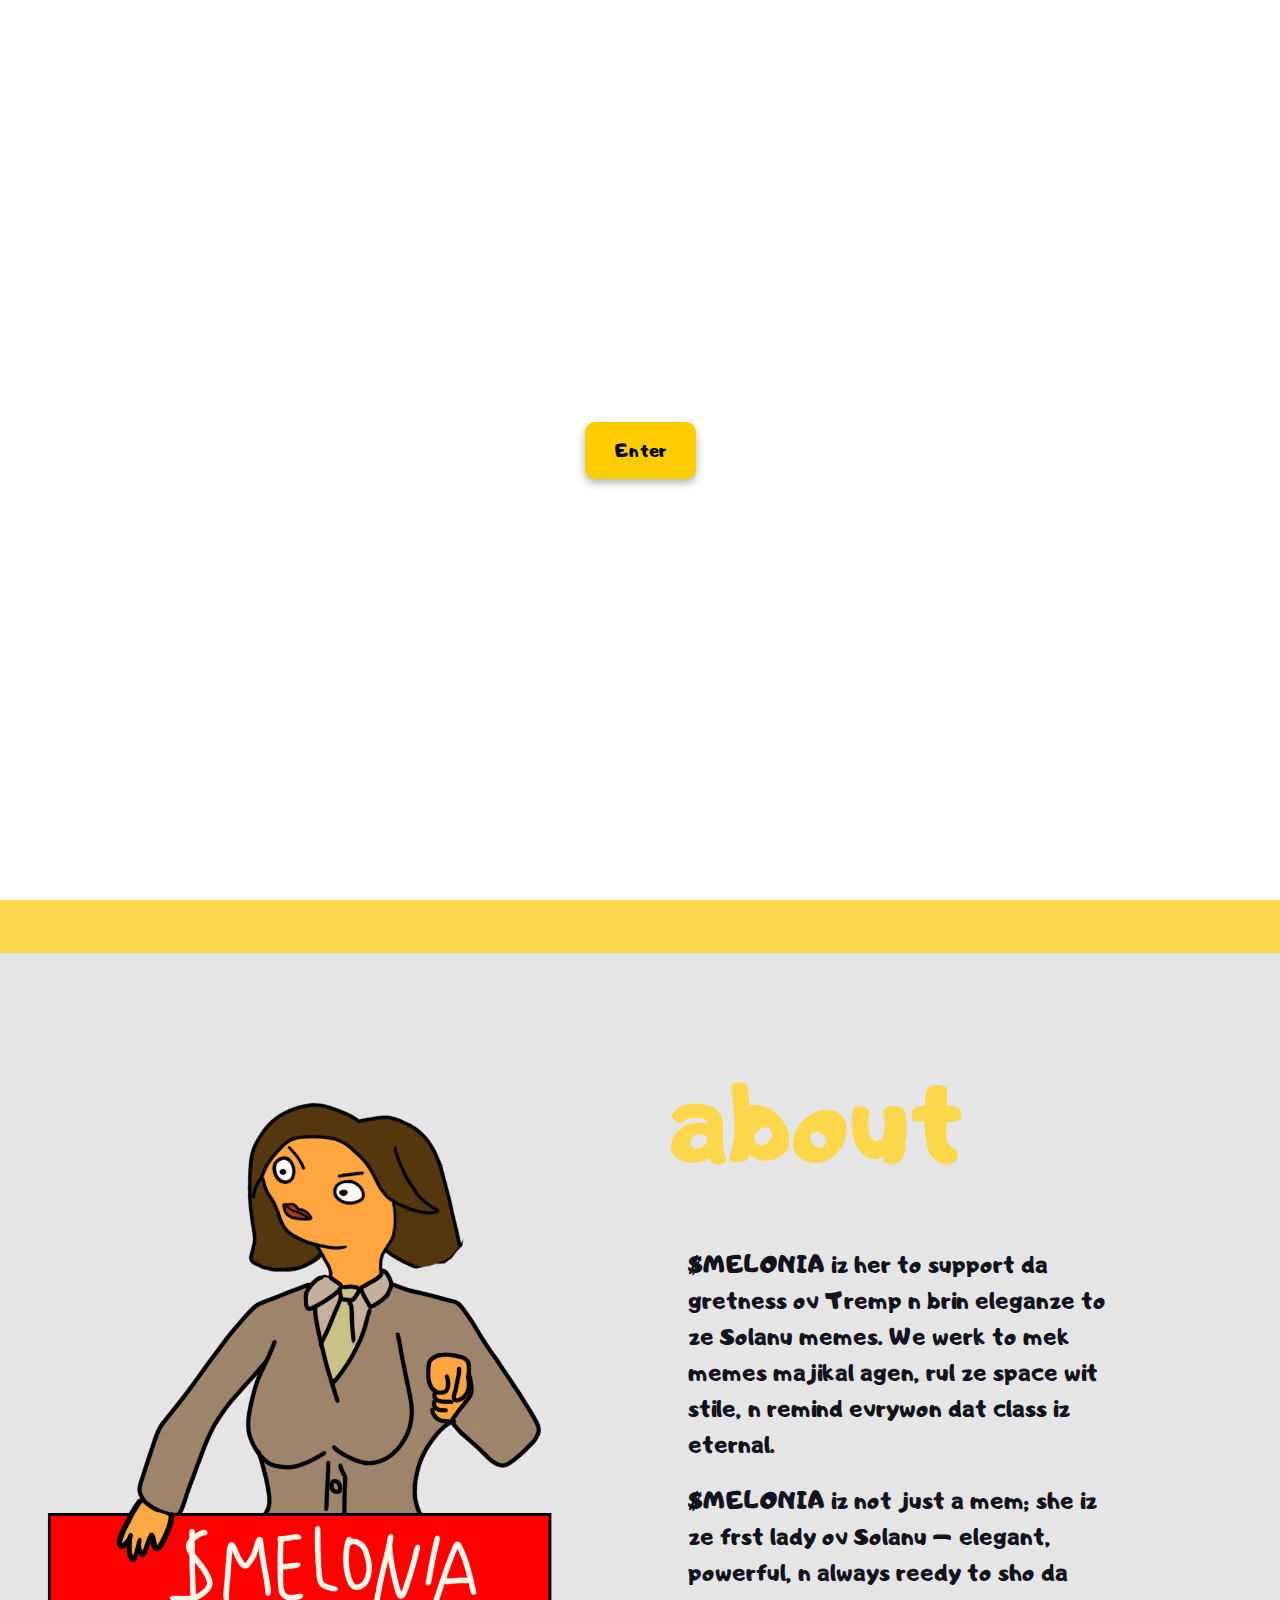
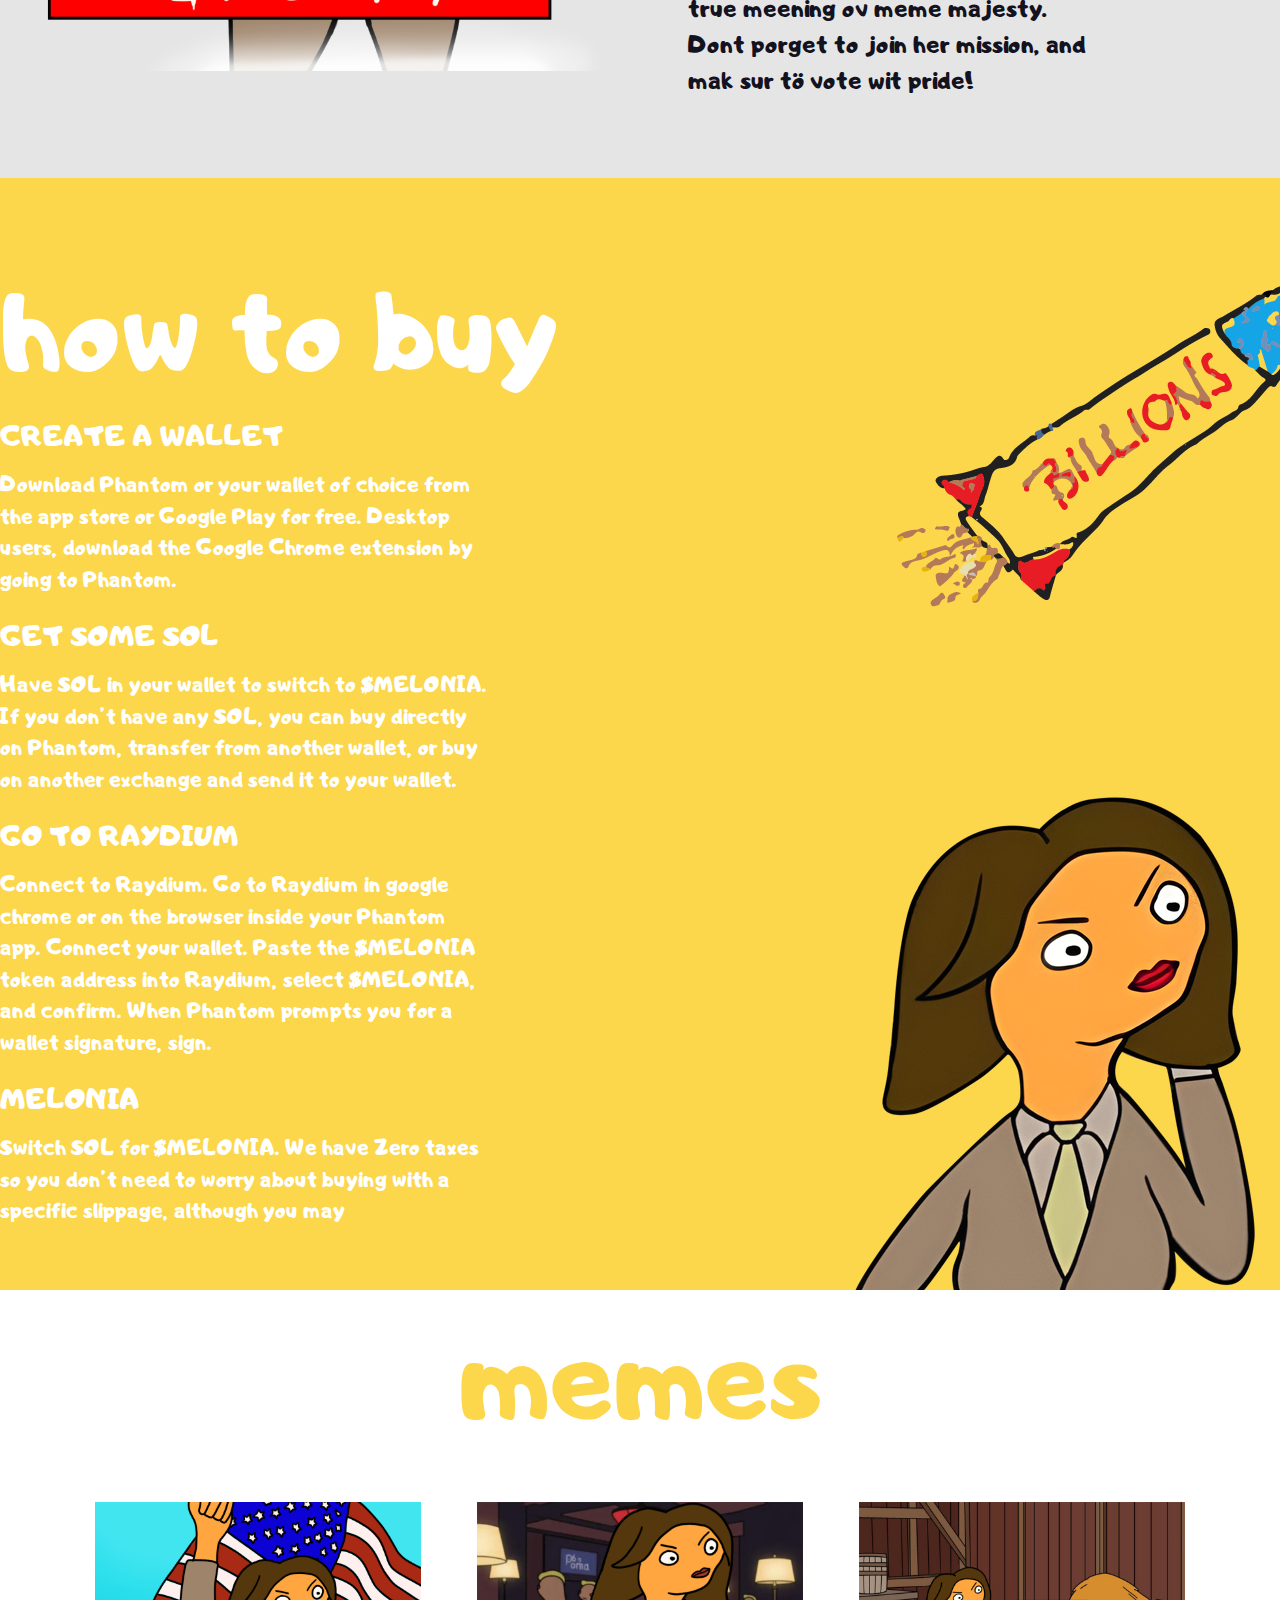
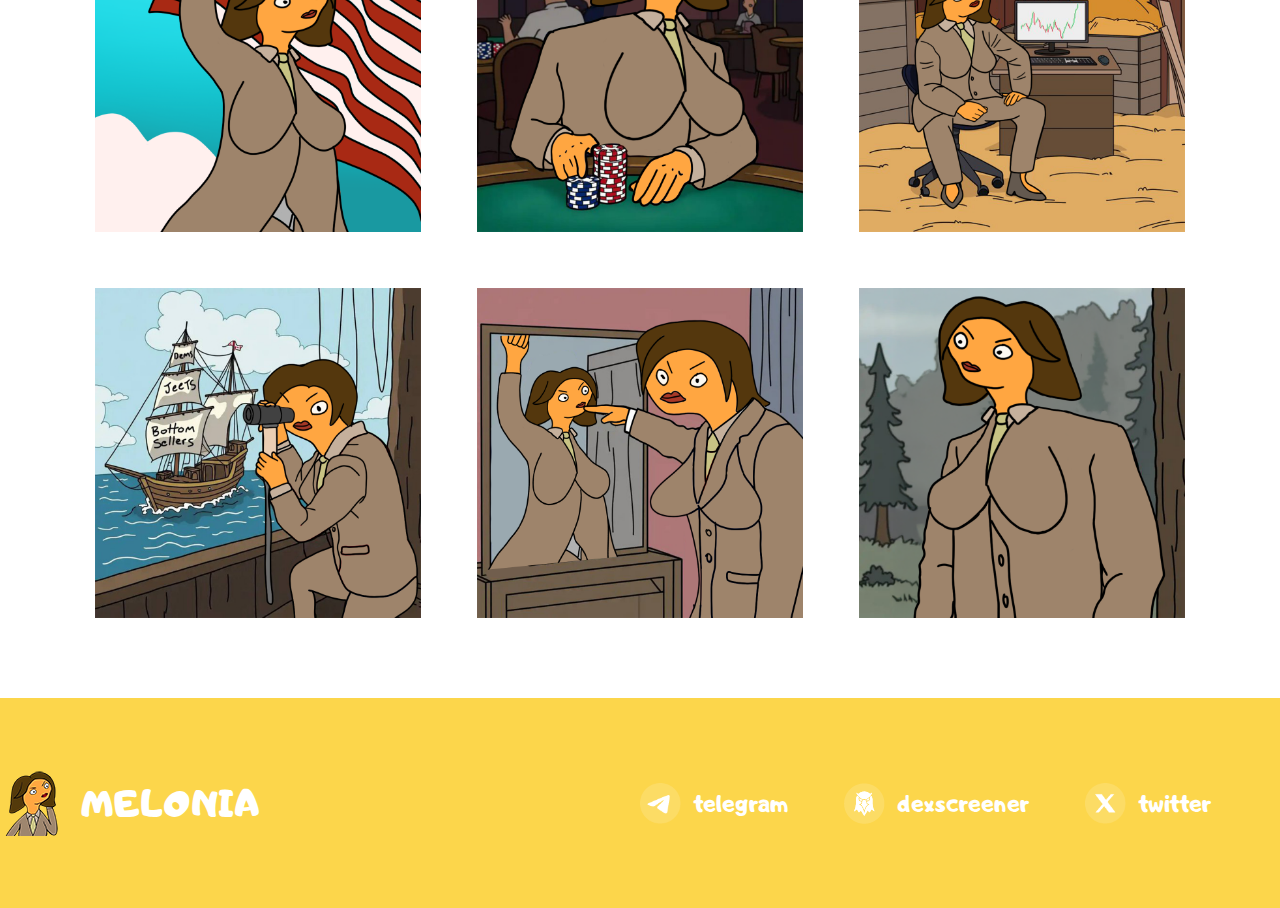
==== index mel.html @ 66d96883 "asd" ====
﻿<!DOCTYPE html>
<html lang="en">

<head>
  <meta charset="utf-8">
  <meta name="viewport" content="width=device-width, initial-scale=1">
  <link rel="preload" href="_next/static/media/c9a5bc6a7c948fb0-s.p.woff2" as="font" crossorigin="" type="font/woff2">
  <link rel="preload" as="image" href="_next/static/media/logo.ae19716a.png">
  <link rel="preload" as="image" href="_next/static/media/star.9fd645c9.png">
  <link rel="preload" as="image" href="_next/static/media/l_logo.e6bdfc58.png">
  <link rel="preload" as="image" href="_next/static/media/telegram.925c8836.png">
  <link rel="preload" as="image" href="_next/static/media/chart.025ee953.png">
  <link rel="preload" as="image" href="_next/static/media/x.cae2ecb8.png">
  <link rel="preload" as="image" href="_next/static/media/about.d87d4a2f.png">
  <link rel="preload" as="image" href="_next/static/media/missile.173cf495.png">
  <link rel="preload" as="image" href="_next/static/media/universe.70c82529.png">
  <link rel="preload" as="image" href="_next/static/media/01.50b0dca9.png">
  <link rel="stylesheet" href="_next/static/css/c67da0bc07d7da71.css" crossorigin="" data-precedence="next">
  <link rel="preload" as="image" href="_next/static/media/02.a830c9c7.png">
  <link rel="preload" as="image" href="_next/static/media/03.b239e0e7.png">
  <link rel="preload" as="image" href="_next/static/media/04.503fc306.png">
  <link rel="preload" as="image" href="_next/static/media/05.9e090aef.png">
  <link rel="preload" as="image" href="_next/static/media/06.24efa8d5.png">
  <link rel="preload" as="image" href="_next/static/media/07.2e751546.png">
  <link rel="preload" as="image" href="_next/static/media/08.8b4668a9.png">
  <link rel="preload" as="image" href="_next/static/media/09.446a7a45.png">
  <link rel="preload" as="image" href="_next/static/media/bg.0955fa6c.png">
  <title>Melonia Website</title>
  <link rel="icon" href="favicon.ico" type="image/x-icon" sizes="65x70">
  <meta name="next-size-adjust">
</head>

<body style="overflow-x: hidden;" class="__className_aaf875">
  <div>
    <div class="flex items-center justify-between px-5 py-6 lg:p-9 w-full">
      <div class="flex items-center gap-4">
        <img alt="logo" src="_next/static/media/logo.ae19716a.png"><span
          class="text-[36px] text-white logo hidden lg:block">Melonia</span>
      </div>
      <div class="hidden lg:flex items-center gap-8 lg:gap-12">
        <a class="nav-item" href="#about">About</a><a class="nav-item" href="#howtobuy">How to buy</a><a
          class="nav-item" href="#memes">Memes</a><a target="_blank"
          class="buy_button flex items-center justify-center nav-item"
          href="https://birdeye.so/token/RpDoxx2xDdmzuzPNgcJvxAY1s8KRY2ebcoeqB4irump?chain=solana">$MELONIA</a>
      </div>
      <button class="block lg:hidden menu">Menu</button>
    </div>
    <div class="py-14 w-full flex flex-col gap-16 items-center justify-center">
      <div class="lg:pl-[50px] relative max-w-[1280px] mx-auto w-full">
        <div class="banner w-full lg:w-[841px] flex flex-col items-center justify-center lg:justify-start relative">
          <img alt="star" src="_next/static/media/star.9fd645c9.png" class="w-[150px] lg:w-auto mt-4">
          <div class="tremp text-[62px] lg:text-[150px] text-center">
            melonia
          </div>
          <div class="maek text-[26px] lg:text-[60px]">
            1st lady ov memes
          </div>
          <div class="year mt-8 lg:mt-0">2025</div>
        </div>
        <img alt="logo" src="_next/static/media/l_logo.e6bdfc58.png"
          class="absolute hidden lg:block w-[160px] lg:w-auto lg:-top-10 right-0 lg:right-[2rem]">
      </div>
      <div class="flex flex-col lg:flex-row items-center gap-5 lg:gap-14">
        <a target="_blank" class="flex items-center gap-3" href="https://t.me/OfficialMelonia"><img alt="telegram"
            src="_next/static/media/telegram.925c8836.png" width="41"><span class="social-text">telegram</span></a><a
          target="_blank" class="flex items-center gap-3" href="https://dexscreener.com/solana/9w2nkkumiedtsunbmcpmakyjazhscbjkfixaffqmruza
          "><img alt="chart" src="_next/static/media/chart.025ee953.png" width="41"><span
            class="social-text">dexscreener</span></a><a target="_blank" class="flex items-center gap-3"
          href="https://x.com/MeloniaMeme"><img alt="twitter" src="_next/static/media/x.cae2ecb8.png" width="41"><span
            class="social-text">twitter</span></a>
      </div>
      <div class="flex items-center justify-center flex-wrap code px-5 w-[354px] lg:w-[565px]">
        CA: MT6FNVee5UJibiGvq4WxMMiHht9Vu1CFe4U8SNtremp
      </div>
    </div>
    <div class="w-full bg-[#e5e5e5] py-20" id="about">
      <div class="max-w-[1280px] grid grid-cols-1 lg:grid-cols-2 items-center gap-14 mx-auto w-full">
        <div class="col-span-1 flex items-center justify-center relative">
          <img alt="about" src="_next/static/media/about.d87d4a2f.png">
        </div>
        <div class="flex flex-col gap-10 items-center justify-center lg:items-start col-span-1">
          <div class="about-text">about</div>
          <div class="flex flex-col gap-5 px-5">
            <div class="about-des">
              $MELONIA iz her to support da gretness ov Tremp n brin eleganze to ze Solanu memes. We werk to mek memes
              majikal agen, rul ze space wit stile, n remind evrywon dat class iz eternal.
            </div>
            <div class="about-des">
              $MELONIA iz not just a mem; she iz ze frst lady ov Solanu – elegant, powerful, n always reedy to sho da
              true meening ov meme majesty. Dont porget to join her mission, and mak sur tö vote wit pride!
            </div>
          </div>
        </div>
      </div>
    </div>
    <div class="flex flex-col bg-[#0149ab] py-16 relative w-full" id="howtobuy">
      <div class="max-w-[1280px] mx-auto relative px-5 lg:px-0 w-full">
        <div class="text-white text-[66px] lg:text-[115px] how_text">
          how to buy
        </div>
        <div class="flex flex-col gap-5 max-w-[491px]">
          <div class="flex flex-col gap-3">
            <div class="title">CREATE A WALLET</div>
            <div class="des">
              Download Phantom or your wallet of choice from the app store or
              Google Play for free. Desktop users, download the Google Chrome
              extension by going to Phantom.
            </div>
          </div>
          <div class="flex flex-col gap-3">
            <div class="title">Get Some SOL</div>
            <div class="des">
              Have SOL in your wallet to switch to $MELONIA. If you don’t
              have any SOL, you can buy directly on Phantom, transfer from
              another wallet, or buy on another exchange and send it to your
              wallet.
            </div>
          </div>
          <div class="flex flex-col gap-3">
            <div class="title">Go to Raydium</div>
            <div class="des">
              Connect to Raydium. Go to Raydium in google chrome or on the
              browser inside your Phantom app. Connect your wallet. Paste the
              $MELONIA token address into Raydium, select $MELONIA, and
              confirm. When Phantom prompts you for a wallet signature, sign.
            </div>
          </div>
          <div class="flex flex-col gap-3">
            <div class="title">MELONIA</div>
            <div class="des">
              Switch SOL for $MELONIA. We have Zero taxes so you don’t need
              to worry about buying with a specific slippage, although you may
            </div>
          </div>
        </div>
        <img alt="missile" src="_next/static/media/missile.173cf495.png"
          class="absolute hidden lg:block top-10 right-0"><img alt="universe"
          src="_next/static/media/l_logo.e6bdfc58.png" class="lg:absolute -bottom-16 right-0">
      </div>
    </div>
    <div class="flex flex-col items-center justify-center gap-10 bg-white pb-20 w-full" id="memes">
      <div class="meme-title text-[60px] lg:text-[115px]">memes</div>
      <div class="grid grid-cols-1 lg:grid-cols-3 gap-14 max-w-[1280px] px-5 lg:px-[95px] w-full">
        <img alt="memes" src="_next/static/media/01.50b0dca9.png" class="h-[330px] w-full lg:w-[330px]"><img alt="memes"
          src="_next/static/media/05.9e090aef.png" class="h-[330px] w-full lg:w-[330px]"><img alt="memes"
          src="_next/static/media/03.b239e0e7.png" class="h-[330px] w-full lg:w-[330px]"><img alt="memes"
          src="_next/static/media/04.503fc306.png" class="h-[330px] w-full lg:w-[330px]"><img alt="memes"
          src="_next/static/media/melon4.png" class="h-[330px] w-full lg:w-[330px]"><img alt="memes"
          src="_next/static/media/melon6.png" class="h-[330px] w-full lg:w-[330px]">


      </div>
    </div>
    <!-- <div class="bg-white w-full">
      <img alt="" src="_next/static/media/bg.0955fa6c.png" class="object-cover w-full">
    </div> -->
    <div
      class="bg-[#0149ab] py-10 lg:h-[210px] max-w-[1280px] mx-auto w-full grid grid-cols-1 lg:grid-cols-2 items-center justify-center lg:justify-between">
      <a class="flex items-center justify-center lg:justify-start gap-4" href="/"><img alt="logo"
          src="_next/static/media/logo.ae19716a.png"><span class="text-[36px] text-white logo">MELONIA</span></a>
      <div class="flex flex-col lg:flex-row items-center gap-5 lg:gap-14">
        <a target="_blank" class="flex items-center gap-3" href="https://t.me/OfficialMelonia"><img alt="telegram"
            src="_next/static/media/telegram.925c8836.png" width="41"><span class="social-text">telegram</span></a><a
          target="_blank" class="flex items-center gap-3"
          href="https://dexscreener.com/solana/9w2nkkumiedtsunbmcpmakyjazhscbjkfixaffqmruza"><img alt="chart"
            src="_next/static/media/chart.025ee953.png" width="41"><span class="social-text">dexscreener</span></a><a
          target="_blank" class="flex items-center gap-3" href="https://x.com/MeloniaMeme"><img alt="twitter"
            src="_next/static/media/x.cae2ecb8.png" width="41"><span class="social-text">twitter</span></a>
      </div>
    </div>

  </div>
  <!DOCTYPE html>
  <html lang="en">

  <head>
    <meta charset="utf-8">
    <meta name="viewport" content="width=device-width, initial-scale=1">
    <title>MELONIA Website</title>
    <link rel="icon" href="favicon.ico" type="image/x-icon" sizes="65x70">
    <style>
      /* Стилі для модального вікна */
      #modal {
        position: fixed;
        top: 0;
        left: 0;
        width: 100%;
        height: 100%;
        background-color: rgba(255, 255, 255, 1);
        display: flex;
        align-items: center;
        justify-content: center;
        z-index: 2000;
      }

      #enterButton {
        padding: 15px 30px;
        background-color: #ffcc00;
        color: #000;
        border: none;
        border-radius: 10px;
        cursor: pointer;
        font-size: 18px;
        box-shadow: 0 4px 8px rgba(0, 0, 0, 0.3);
      }

      #enterButton:hover {
        background-color: #ffaa00;
      }

      /* Стилі для кнопки музики */
      #music-btn {
        position: fixed;
        bottom: 20px;
        right: 20px;
        background-color: #f1c40f;
        color: #fff;
        font-size: 24px;
        border: none;
        padding: 15px;
        border-radius: 50%;
        cursor: pointer;
        box-shadow: 0 4px 8px rgba(0, 0, 0, 0.3);
        transition: background-color 0.3s, transform 0.3s;
        z-index: 1500;
        display: block;
      }

      #music-btn:hover {
        background-color: #e67e22;
        transform: scale(1.1);
      }

      #music-btn.active {
        background-color: #27ae60;
      }
    </style>


    <!-- Модальне вікно -->
    <div id="modal">
      <button id="enterButton">
        <p style="font-family: Adigiana-Toybox-Regular;">Enter</p>
      </button>
    </div>

    <!-- Кнопка для музики -->
    <button id="music-btn">🎵</button>
    <audio id="background-music" src="mel.mp3" preload="auto"></audio>

    <script>
      // Знаходимо елементи
      const modal = document.getElementById('modal');
      const enterButton = document.getElementById('enterButton');
      const backgroundMusic = document.getElementById('background-music');
      const musicButton = document.getElementById('music-btn');

      // Дія при кліку на кнопку Enter
      enterButton.addEventListener('click', function () {
        modal.style.display = 'none';
        backgroundMusic.play();
        musicButton.classList.add('active');
        musicButton.style.display = 'block';
      });

      // Дія при кліку на кнопку музики
      musicButton.addEventListener('click', function () {
        if (backgroundMusic.paused) {
          backgroundMusic.play();
          musicButton.classList.add('active');
        } else {
          backgroundMusic.pause();
          musicButton.classList.remove('active');
        }
      });

      // Показати кнопку музики після завантаження сторінки
      window.onload = function () {
        musicButton.style.display = 'block';
      }
    </script>
    <script>
      self.__next_f.push([
        1,
        '1:HL["/_next/static/media/c9a5bc6a7c948fb0-s.p.woff2","font",{"crossOrigin":"","type":"font/woff2"}]\n2:HL["/_next/static/css/c67da0bc07d7da71.css","style",{"crossOrigin":""}]\n0:"$L3"\n',
      ]);
    </script>
    <script>
      self.__next_f.push([
        1,
        '4:I[7690,[],""]\n6:I[7831,[],""]\n7:I[92,["607","static/chunks/607-74aaae371eb40171.js","931","static/chunks/app/page-d818505c8054820b.js"],""]\n8:I[5613,[],""]\n9:I[1778,[],""]\nb:I[8955,[],""]\nc:[]\n',
      ]);
    </script>
    <script>
      self.__next_f.push([
        1,
        '3:[[["$","link","0",{"rel":"stylesheet","href":"/_next/static/css/c67da0bc07d7da71.css","precedence":"next","crossOrigin":""}]],["$","$L4",null,{"buildId":"RQi1m7FWPlHD-5ZGwQLSQ","assetPrefix":"","initialCanonicalUrl":"/","initialTree":["",{"children":["__PAGE__",{}]},"$undefined","$undefined",true],"initialSeedData":["",{"children":["__PAGE__",{},["$L5",["$","$L6",null,{"propsForComponent":{"params":{}},"Component":"$7","isStaticGeneration":true}],null]]},[null,["$","html",null,{"lang":"en","children":["$","body",null,{"className":"__className_aaf875","children":["$","$L8",null,{"parallelRouterKey":"children","segmentPath":["children"],"loading":"$undefined","loadingStyles":"$undefined","loadingScripts":"$undefined","hasLoading":false,"error":"$undefined","errorStyles":"$undefined","errorScripts":"$undefined","template":["$","$L9",null,{}],"templateStyles":"$undefined","templateScripts":"$undefined","notFound":[["$","title",null,{"children":"404: This page could not be found."}],["$","div",null,{"style":{"fontFamily":"system-ui,\\"Segoe UI\\",Roboto,Helvetica,Arial,sans-serif,\\"Apple Color Emoji\\",\\"Segoe UI Emoji\\"","height":"100vh","textAlign":"center","display":"flex","flexDirection":"column","alignItems":"center","justifyContent":"center"},"children":["$","div",null,{"children":[["$","style",null,{"dangerouslySetInnerHTML":{"__html":"body{color:#000;background:#fff;margin:0}.next-error-h1{border-right:1px solid rgba(0,0,0,.3)}@media (prefers-color-scheme:dark){body{color:#fff;background:#000}.next-error-h1{border-right:1px solid rgba(255,255,255,.3)}}"}}],["$","h1",null,{"className":"next-error-h1","style":{"display":"inline-block","margin":"0 20px 0 0","padding":"0 23px 0 0","fontSize":24,"fontWeight":500,"verticalAlign":"top","lineHeight":"49px"},"children":"404"}],["$","div",null,{"style":{"display":"inline-block"},"children":["$","h2",null,{"style":{"fontSize":14,"fontWeight":400,"lineHeight":"49px","margin":0},"children":"This page could not be found."}]}]]}]}]],"notFoundStyles":[],"styles":null}]}]}],null]],"initialHead":[false,"$La"],"globalErrorComponent":"$b","missingSlots":"$Wc"}]]\n',
      ]);
    </script>
    <script>
      self.__next_f.push([
        1,
        'a:[["$","meta","0",{"name":"viewport","content":"width=device-width, initial-scale=1"}],["$","meta","1",{"charSet":"utf-8"}],["$","title","2",{"children":"Tremp Website"}],["$","meta","3",{"name":"description","content":"Tremp Website on SOL"}],["$","link","4",{"rel":"icon","href":"/favicon.ico","type":"image/x-icon","sizes":"65x70"}],["$","meta","5",{"name":"next-size-adjust"}]]\n5:null\n',
      ]);
    </script>
    <script>
      self.__next_f.push([1, ""]);
    </script>
</body>

</html>
---- _next/static/css/c67da0bc07d7da71.css ----
﻿@font-face {
    font-family: __Inter_aaf875;
    font-style: normal;
    font-weight: 100 900;
    font-display: swap;
    src: url(/_next/static/media/ec159349637c90ad-s.woff2) format("woff2");
    unicode-range: u+0460-052f, u+1c80-1c88, u+20b4, u+2de0-2dff, u+a640-a69f, u+fe2e-fe2f
}

@font-face {
    font-family: __Inter_aaf875;
    font-style: normal;
    font-weight: 100 900;
    font-display: swap;
    src: url(/_next/static/media/513657b02c5c193f-s.woff2) format("woff2");
    unicode-range: u+0301, u+0400-045f, u+0490-0491, u+04b0-04b1, u+2116
}

@font-face {
    font-family: __Inter_aaf875;
    font-style: normal;
    font-weight: 100 900;
    font-display: swap;
    src: url(/_next/static/media/fd4db3eb5472fc27-s.woff2) format("woff2");
    unicode-range: u+1f??
}

@font-face {
    font-family: __Inter_aaf875;
    font-style: normal;
    font-weight: 100 900;
    font-display: swap;
    src: url(/_next/static/media/51ed15f9841b9f9d-s.woff2) format("woff2");
    unicode-range: u+0370-0377, u+037a-037f, u+0384-038a, u+038c, u+038e-03a1, u+03a3-03ff
}

@font-face {
    font-family: __Inter_aaf875;
    font-style: normal;
    font-weight: 100 900;
    font-display: swap;
    src: url(/_next/static/media/05a31a2ca4975f99-s.woff2) format("woff2");
    unicode-range: u+0102-0103, u+0110-0111, u+0128-0129, u+0168-0169, u+01a0-01a1, u+01af-01b0, u+0300-0301, u+0303-0304, u+0308-0309, u+0323, u+0329, u+1ea0-1ef9, u+20ab
}

@font-face {
    font-family: __Inter_aaf875;
    font-style: normal;
    font-weight: 100 900;
    font-display: swap;
    src: url(/_next/static/media/d6b16ce4a6175f26-s.woff2) format("woff2");
    unicode-range: u+0100-02af, u+0304, u+0308, u+0329, u+1e00-1e9f, u+1ef2-1eff, u+2020, u+20a0-20ab, u+20ad-20c0, u+2113, u+2c60-2c7f, u+a720-a7ff
}

@font-face {
    font-family: __Inter_aaf875;
    font-style: normal;
    font-weight: 100 900;
    font-display: swap;
    src: url(../media/c9a5bc6a7c948fb0-s.p.woff2) format("woff2");
    unicode-range: u+00??, u+0131, u+0152-0153, u+02bb-02bc, u+02c6, u+02da, u+02dc, u+0304, u+0308, u+0329, u+2000-206f, u+2074, u+20ac, u+2122, u+2191, u+2193, u+2212, u+2215, u+feff, u+fffd
}

@font-face {
    font-family: __Inter_Fallback_aaf875;
    src: local("Arial");
    ascent-override: 90.20%;
    descent-override: 22.48%;
    line-gap-override: 0.00%;
    size-adjust: 107.40%
}

.__className_aaf875 {
    font-family: __Inter_aaf875, __Inter_Fallback_aaf875;
    font-style: normal
}

/*
! tailwindcss v3.4.1 | MIT License | https://tailwindcss.com
*/

*,
:after,
:before {
    box-sizing: border-box;
    border: 0 solid #e5e7eb
}

:after,
:before {
    --tw-content: ""
}

:host,
html {
    line-height: 1.5;
    -webkit-text-size-adjust: 100%;
    -moz-tab-size: 4;
    -o-tab-size: 4;
    tab-size: 4;
    font-family: ui-sans-serif, system-ui, sans-serif, Apple Color Emoji, Segoe UI Emoji, Segoe UI Symbol, Noto Color Emoji;
    font-feature-settings: normal;
    font-variation-settings: normal;
    -webkit-tap-highlight-color: transparent
}

body {
    margin: 0;
    line-height: inherit
}

hr {
    height: 0;
    color: inherit;
    border-top-width: 1px
}

abbr:where([title]) {
    -webkit-text-decoration: underline dotted;
    text-decoration: underline dotted
}

h1,
h2,
h3,
h4,
h5,
h6 {
    font-size: inherit;
    font-weight: inherit
}

a {
    color: inherit;
    text-decoration: inherit
}

b,
strong {
    font-weight: bolder
}

code,
kbd,
pre,
samp {
    font-family: ui-monospace, SFMono-Regular, Menlo, Monaco, Consolas, Liberation Mono, Courier New, monospace;
    font-feature-settings: normal;
    font-variation-settings: normal;
    font-size: 1em
}

small {
    font-size: 80%
}

sub,
sup {
    font-size: 75%;
    line-height: 0;
    position: relative;
    vertical-align: baseline
}

sub {
    bottom: -.25em
}

sup {
    top: -.5em
}

table {
    text-indent: 0;
    border-color: inherit;
    border-collapse: collapse
}

button,
input,
optgroup,
select,
textarea {
    font-family: inherit;
    font-feature-settings: inherit;
    font-variation-settings: inherit;
    font-size: 100%;
    font-weight: inherit;
    line-height: inherit;
    color: inherit;
    margin: 0;
    padding: 0
}

button,
select {
    text-transform: none
}

[type=button],
[type=reset],
[type=submit],
button {
    -webkit-appearance: button;
    background-color: transparent;
    background-image: none
}

:-moz-focusring {
    outline: auto
}

:-moz-ui-invalid {
    box-shadow: none
}

progress {
    vertical-align: baseline
}

::-webkit-inner-spin-button,
::-webkit-outer-spin-button {
    height: auto
}

[type=search] {
    -webkit-appearance: textfield;
    outline-offset: -2px
}

::-webkit-search-decoration {
    -webkit-appearance: none
}

::-webkit-file-upload-button {
    -webkit-appearance: button;
    font: inherit
}

summary {
    display: list-item
}

blockquote,
dd,
dl,
figure,
h1,
h2,
h3,
h4,
h5,
h6,
hr,
p,
pre {
    margin: 0
}

fieldset {
    margin: 0
}

fieldset,
legend {
    padding: 0
}

menu,
ol,
ul {
    list-style: none;
    margin: 0;
    padding: 0
}

dialog {
    padding: 0
}

textarea {
    resize: vertical
}

input::-moz-placeholder,
textarea::-moz-placeholder {
    opacity: 1;
    color: #9ca3af
}

input::placeholder,
textarea::placeholder {
    opacity: 1;
    color: #9ca3af
}

[role=button],
button {
    cursor: pointer
}

:disabled {
    cursor: default
}

audio,
canvas,
embed,
iframe,
img,
object,
svg,
video {
    display: block;
    vertical-align: middle
}

img,
video {
    max-width: 100%;
    height: auto
}

[hidden] {
    display: none
}

*,
:after,
:before {
    --tw-border-spacing-x: 0;
    --tw-border-spacing-y: 0;
    --tw-translate-x: 0;
    --tw-translate-y: 0;
    --tw-rotate: 0;
    --tw-skew-x: 0;
    --tw-skew-y: 0;
    --tw-scale-x: 1;
    --tw-scale-y: 1;
    --tw-pan-x: ;
    --tw-pan-y: ;
    --tw-pinch-zoom: ;
    --tw-scroll-snap-strictness: proximity;
    --tw-gradient-from-position: ;
    --tw-gradient-via-position: ;
    --tw-gradient-to-position: ;
    --tw-ordinal: ;
    --tw-slashed-zero: ;
    --tw-numeric-figure: ;
    --tw-numeric-spacing: ;
    --tw-numeric-fraction: ;
    --tw-ring-inset: ;
    --tw-ring-offset-width: 0px;
    --tw-ring-offset-color: #fff;
    --tw-ring-color: rgba(59, 130, 246, .5);
    --tw-ring-offset-shadow: 0 0 #0000;
    --tw-ring-shadow: 0 0 #0000;
    --tw-shadow: 0 0 #0000;
    --tw-shadow-colored: 0 0 #0000;
    --tw-blur: ;
    --tw-brightness: ;
    --tw-contrast: ;
    --tw-grayscale: ;
    --tw-hue-rotate: ;
    --tw-invert: ;
    --tw-saturate: ;
    --tw-sepia: ;
    --tw-drop-shadow: ;
    --tw-backdrop-blur: ;
    --tw-backdrop-brightness: ;
    --tw-backdrop-contrast: ;
    --tw-backdrop-grayscale: ;
    --tw-backdrop-hue-rotate: ;
    --tw-backdrop-invert: ;
    --tw-backdrop-opacity: ;
    --tw-backdrop-saturate: ;
    --tw-backdrop-sepia:
}

::backdrop {
    --tw-border-spacing-x: 0;
    --tw-border-spacing-y: 0;
    --tw-translate-x: 0;
    --tw-translate-y: 0;
    --tw-rotate: 0;
    --tw-skew-x: 0;
    --tw-skew-y: 0;
    --tw-scale-x: 1;
    --tw-scale-y: 1;
    --tw-pan-x: ;
    --tw-pan-y: ;
    --tw-pinch-zoom: ;
    --tw-scroll-snap-strictness: proximity;
    --tw-gradient-from-position: ;
    --tw-gradient-via-position: ;
    --tw-gradient-to-position: ;
    --tw-ordinal: ;
    --tw-slashed-zero: ;
    --tw-numeric-figure: ;
    --tw-numeric-spacing: ;
    --tw-numeric-fraction: ;
    --tw-ring-inset: ;
    --tw-ring-offset-width: 0px;
    --tw-ring-offset-color: #fff;
    --tw-ring-color: rgba(59, 130, 246, .5);
    --tw-ring-offset-shadow: 0 0 #0000;
    --tw-ring-shadow: 0 0 #0000;
    --tw-shadow: 0 0 #0000;
    --tw-shadow-colored: 0 0 #0000;
    --tw-blur: ;
    --tw-brightness: ;
    --tw-contrast: ;
    --tw-grayscale: ;
    --tw-hue-rotate: ;
    --tw-invert: ;
    --tw-saturate: ;
    --tw-sepia: ;
    --tw-drop-shadow: ;
    --tw-backdrop-blur: ;
    --tw-backdrop-brightness: ;
    --tw-backdrop-contrast: ;
    --tw-backdrop-grayscale: ;
    --tw-backdrop-hue-rotate: ;
    --tw-backdrop-invert: ;
    --tw-backdrop-opacity: ;
    --tw-backdrop-saturate: ;
    --tw-backdrop-sepia:
}

.absolute {
    position: absolute
}

.relative {
    position: relative
}

.-bottom-16 {
    bottom: -4rem
}

.right-0 {
    right: -2rem
}

.top-0 {
    top: 0
}

.top-10 {
    top: 2.5rem
}

.z-\[1000\] {
    z-index: 1000
}

.col-span-1 {
    grid-column: span 1/span 1
}

.mx-auto {
    margin-left: auto;
    margin-right: auto
}

.mt-4 {
    margin-top: 1rem
}

.mt-8 {
    margin-top: 2rem
}

.block {
    display: block
}

.flex {
    display: flex
}

.grid {
    display: grid
}

.hidden {
    display: none
}

.h-\[330px\] {
    height: 330px
}

.h-screen {
    height: 100vh
}

.w-\[150px\] {
    width: 150px
}

.w-\[160px\] {
    width: 160px
}

.w-\[354px\] {
    width: 354px
}

.w-full {
    width: 100%
}

.max-w-\[1280px\] {
    max-width: 1280px
}

.max-w-\[491px\] {
    max-width: 491px
}


.resize {
    resize: both
}

.grid-cols-1 {
    grid-template-columns: repeat(1, minmax(0, 1fr))
}

.flex-col {
    flex-direction: column
}

.flex-wrap {
    flex-wrap: wrap
}

.\  !items-start {
    align-items: flex-start !important
}

.items-center {
    align-items: center
}

.justify-start {
    justify-content: flex-start
}

.justify-center {
    justify-content: center
}

.justify-between {
    justify-content: space-between
}

.gap-10 {
    gap: 2.5rem
}

.gap-14 {
    gap: 3.5rem
}

.gap-16 {
    gap: 4rem
}

.gap-3 {
    gap: .75rem
}

.gap-4 {
    gap: 1rem
}

.gap-5 {
    gap: 1.25rem
}

.gap-7 {
    gap: 1.75rem
}

.gap-8 {
    gap: 2rem
}

.bg-\[\#fcd64b\] {
    --tw-bg-opacity: 1;
    background-color: rgb(1 73 171/var(--tw-bg-opacity))
}

.bg-\[\#e5e5e5\] {
    --tw-bg-opacity: 1;
    background-color: rgb(229 229 229/var(--tw-bg-opacity))
}

.bg-white {
    --tw-bg-opacity: 1;
    background-color: rgb(255 255 255/var(--tw-bg-opacity))
}

.object-cover {
    -o-object-fit: cover;
    object-fit: cover
}

.px-5 {
    padding-left: 1.25rem;
    padding-right: 1.25rem
}

.py-10 {
    padding-top: 2.5rem;
    padding-bottom: 2.5rem
}

.py-14 {
    padding-top: 3.5rem;
    padding-bottom: 3.5rem
}

.py-16 {
    padding-top: 4rem;
    padding-bottom: 4rem
}

.py-20 {
    padding-top: 5rem;
    padding-bottom: 5rem
}

.py-6 {
    padding-top: 1.5rem;
    padding-bottom: 1.5rem
}

.pb-20 {
    padding-bottom: 5rem
}

.text-center {
    text-align: center
}

.text-\[26px\] {
    font-size: 26px
}

.text-\[36px\] {
    font-size: 36px
}

.text-\[60px\] {
    font-size: 60px
}

.text-\[62px\] {
    font-size: 62px
}

.text-\[66px\] {
    font-size: 66px
}

.text-white {
    --tw-text-opacity: 1;
    color: rgb(255 255 255/var(--tw-text-opacity))
}

@font-face {
    font-family: Adigiana-Toybox-Regular;
    src: url(../../../fonts/Adigiana-Toybox-Regular.ttf.woff) format("woff"), url(/fonts/Adigiana-Toybox-Regular.ttf.svg#Adigiana-Toybox-Regular) format("svg"), url(/fonts/Adigiana-Toybox-Regular.ttf.eot), url(/fonts/Adigiana-Toybox-Regular.ttf.eot?#iefix) format("embedded-opentype");
    font-weight: 400;
    font-style: normal
}

:root {
    --foreground-rgb: 0, 0, 0;
    --background-start-rgb: 214, 219, 220;
    --background-end-rgb: 255, 255, 255
}

@media (prefers-color-scheme:dark) {
    :root {
        --foreground-rgb: 255, 255, 255;
        --background-start-rgb: 0, 0, 0;
        --background-end-rgb: 0, 0, 0
    }
}

body {
    color: rgb(var(--foreground-rgb));
    background-color: #fcd64b
}

.nav-item {
    font-size: 21px;
    color: #fff;
    text-transform: uppercase
}

.close,
.nav-item {
    font-family: Adigiana-Toybox-Regular
}

.close {
    font-size: 41px;
    position: absolute;
    right: 20px;
    top: 20px
}

.buy_button {
    width: 205px;
    height: 60px;
    border-radius: 10px;
    background-color: red
}

.meme-title {
    color: #fcd64b;
    text-align: center
}

.logo,
.meme-title {
    font-family: Adigiana-Toybox-Regular
}

.logo {
    color: #fff
}

.footer {
    background-color: #13121f;
    height: 170px
}

.social-text {
    color: #fff;
    font-size: 23px
}

.how_text,
.social-text {
    font-family: Adigiana-Toybox-Regular
}

.title {
    text-transform: uppercase;
    font-size: 28px;
    text-align: start
}

.des,
.title {
    font-family: Adigiana-Toybox-Regular;
    color: #fff
}

.des {
    font-size: 21px
}

.about-des {
    font-size: 24px;
    color: #13121f;
    max-width: 418px
}

.about-des,
.about-text {
    font-family: Adigiana-Toybox-Regular
}

.about-text {
    font-size: 115px;
    color: #fcd64b
}

.code {
    font-size: 18px;
    border-radius: 10px;
    background-color: #1a5bb3;
    padding: 8px 0
}

.code,
.maek,
.tremp {
    font-family: Adigiana-Toybox-Regular;
    color: #fff;
    text-align: center
}

.banner {
    background: url(../../../banner.png) 0 no-repeat;
    background-size: contain
}

.year {
    font-size: 80px;
    color: red
}

.footer .text,
.year {
    font-family: Adigiana-Toybox-Regular;
    text-align: center
}

.footer .text {
    opacity: .502;
    font-size: 13px;
    line-height: 21px;
    color: #fff
}

.menu {
    font-family: Adigiana-Toybox-Regular;
    color: #fff;
    font-size: 23px
}

@media screen and (max-width:600px) {
    .code {
        font-size: 10px !important
    }
}

@media screen and (max-width:414px) {
    .code {
        font-size: 12px !important
    }

    .year {
        font-size: 57px
    }
}

@media screen and (max-width:375px) {
    .code {
        font-size: 10px !important
    }
}

@media (min-width:1024px) {
    .lg\:absolute {
        position: absolute
    }

    .lg\:-top-10 {
        top: -2.5rem
    }

    .lg\:right-10 {
        right: 2.5rem
    }

    .lg\:mt-0 {
        margin-top: 0
    }

    .lg\:block {
        display: block
    }

    .lg\:flex {
        display: flex
    }

    .lg\:hidden {
        display: none
    }

    .lg\:h-\[210px\] {
        height: 210px
    }

    .lg\:w-\[330px\] {
        width: 330px
    }

    .lg\:w-\[565px\] {
        width: 565px
    }

    .lg\:w-\[841px\] {
        width: 841px
    }

    .lg\:w-auto {
        width: auto
    }

    .lg\:grid-cols-2 {
        grid-template-columns: repeat(2, minmax(0, 1fr))
    }

    .lg\:grid-cols-3 {
        grid-template-columns: repeat(3, minmax(0, 1fr))
    }

    .lg\:flex-row {
        flex-direction: row
    }

    .lg\:items-start {
        align-items: flex-start
    }

    .lg\:justify-start {
        justify-content: flex-start
    }

    .lg\:justify-between {
        justify-content: space-between
    }

    .lg\:gap-12 {
        gap: 3rem
    }

    .lg\:gap-14 {
        gap: 3.5rem
    }

    .lg\:p-9 {
        padding: 2.25rem
    }

    .lg\:px-0 {
        padding-left: 0;
        padding-right: 0
    }

    .lg\:px-\[95px\] {
        padding-left: 95px;
        padding-right: 95px
    }

    .lg\:pl-\[50px\] {
        padding-left: 50px
    }

    .lg\:text-\[115px\] {
        font-size: 115px
    }

    .lg\:text-\[150px\] {
        font-size: 150px
    }

    .lg\:text-\[60px\] {
        font-size: 60px
    }
}
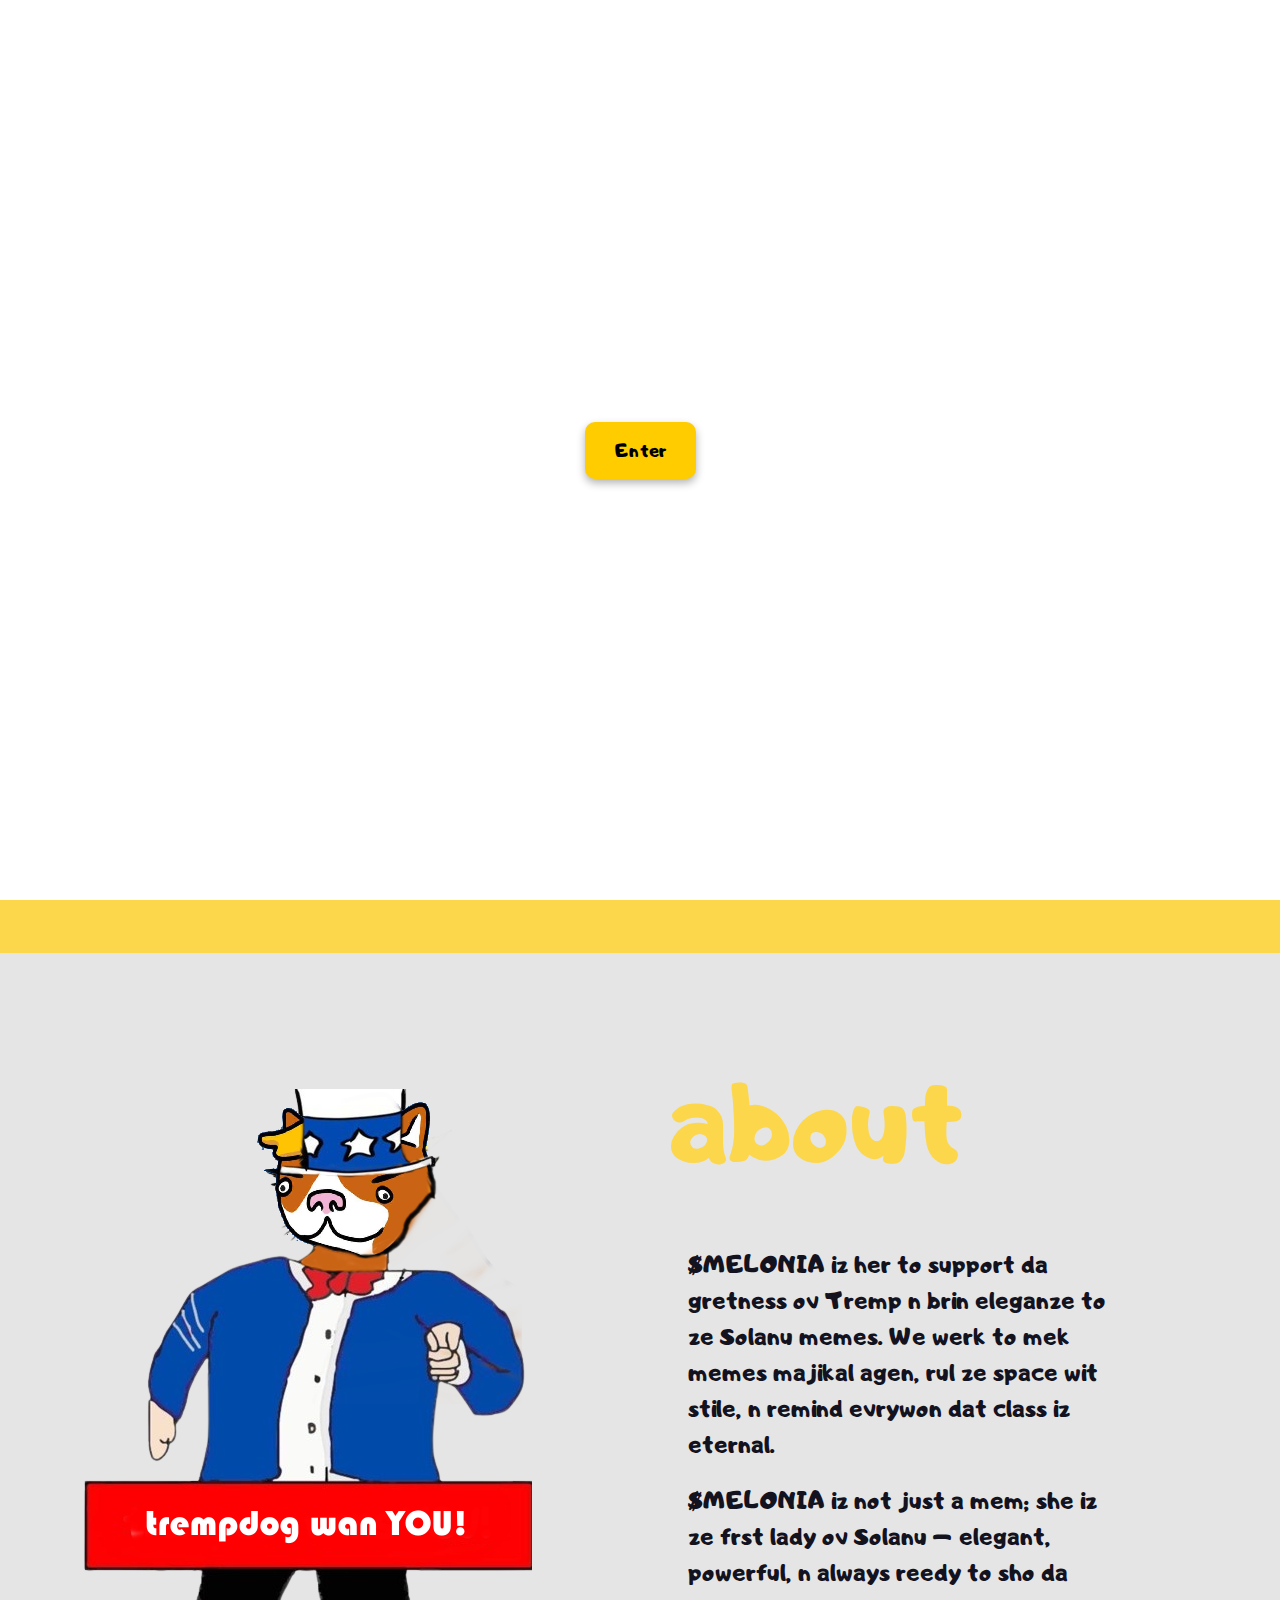
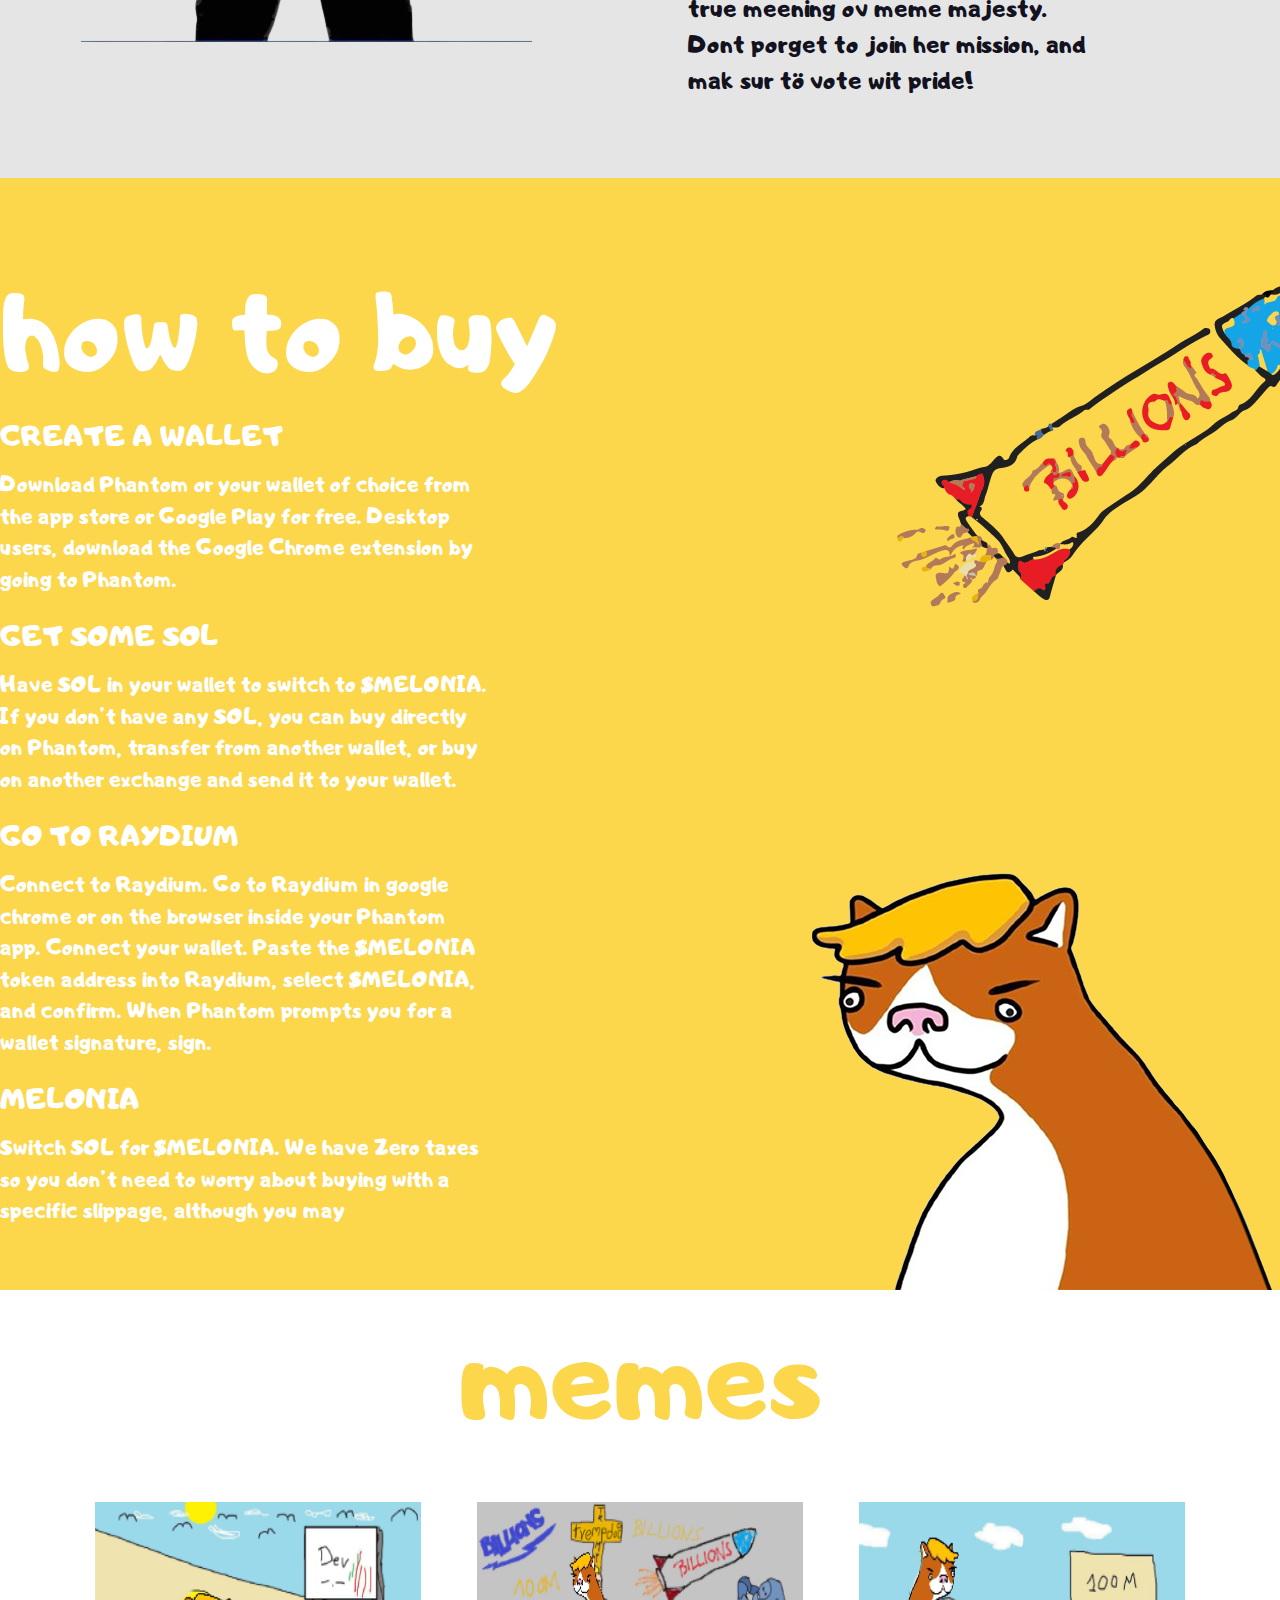
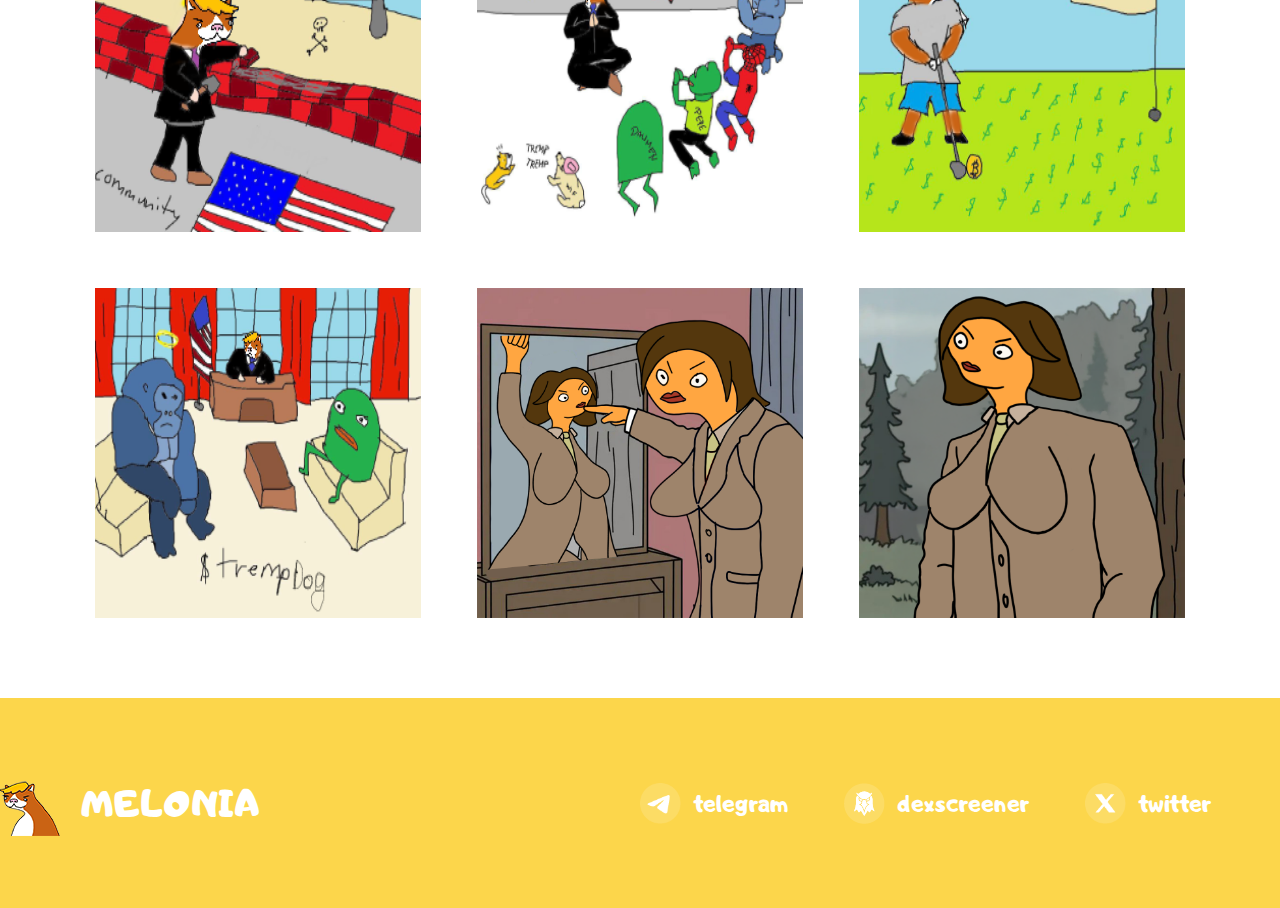
==== commit 2e8a1386: "rt" ====
--- a/index mel.html
+++ b/index mel.html
@@ -63,14 +63,14 @@
       <div class="flex flex-col lg:flex-row items-center gap-5 lg:gap-14">
         <a target="_blank" class="flex items-center gap-3" href="https://t.me/OfficialMelonia"><img alt="telegram"
             src="_next/static/media/telegram.925c8836.png" width="41"><span class="social-text">telegram</span></a><a
-          target="_blank" class="flex items-center gap-3" href="https://dexscreener.com/solana/9w2nkkumiedtsunbmcpmakyjazhscbjkfixaffqmruza
+          target="_blank" class="flex items-center gap-3" href="https://dexscreener.com/solana/hhkwfmfrjqn6vlhjx87c7lphzkectyp5fkolxeba2n94
           "><img alt="chart" src="_next/static/media/chart.025ee953.png" width="41"><span
             class="social-text">dexscreener</span></a><a target="_blank" class="flex items-center gap-3"
           href="https://x.com/MeloniaMeme"><img alt="twitter" src="_next/static/media/x.cae2ecb8.png" width="41"><span
             class="social-text">twitter</span></a>
       </div>
       <div class="flex items-center justify-center flex-wrap code px-5 w-[354px] lg:w-[565px]">
-        CA: MT6FNVee5UJibiGvq4WxMMiHht9Vu1CFe4U8SNtremp
+        CA: 9aupP3r3qcgLVVewW9kLyxg2Ruf2e4jLCdP8jmtremp
       </div>
     </div>
     <div class="w-full bg-[#e5e5e5] py-20" id="about">
@@ -162,7 +162,7 @@
         <a target="_blank" class="flex items-center gap-3" href="https://t.me/OfficialMelonia"><img alt="telegram"
             src="_next/static/media/telegram.925c8836.png" width="41"><span class="social-text">telegram</span></a><a
           target="_blank" class="flex items-center gap-3"
-          href="https://dexscreener.com/solana/9w2nkkumiedtsunbmcpmakyjazhscbjkfixaffqmruza"><img alt="chart"
+          href="https://dexscreener.com/solana/hhkwfmfrjqn6vlhjx87c7lphzkectyp5fkolxeba2n94"><img alt="chart"
             src="_next/static/media/chart.025ee953.png" width="41"><span class="social-text">dexscreener</span></a><a
           target="_blank" class="flex items-center gap-3" href="https://x.com/MeloniaMeme"><img alt="twitter"
             src="_next/static/media/x.cae2ecb8.png" width="41"><span class="social-text">twitter</span></a>
